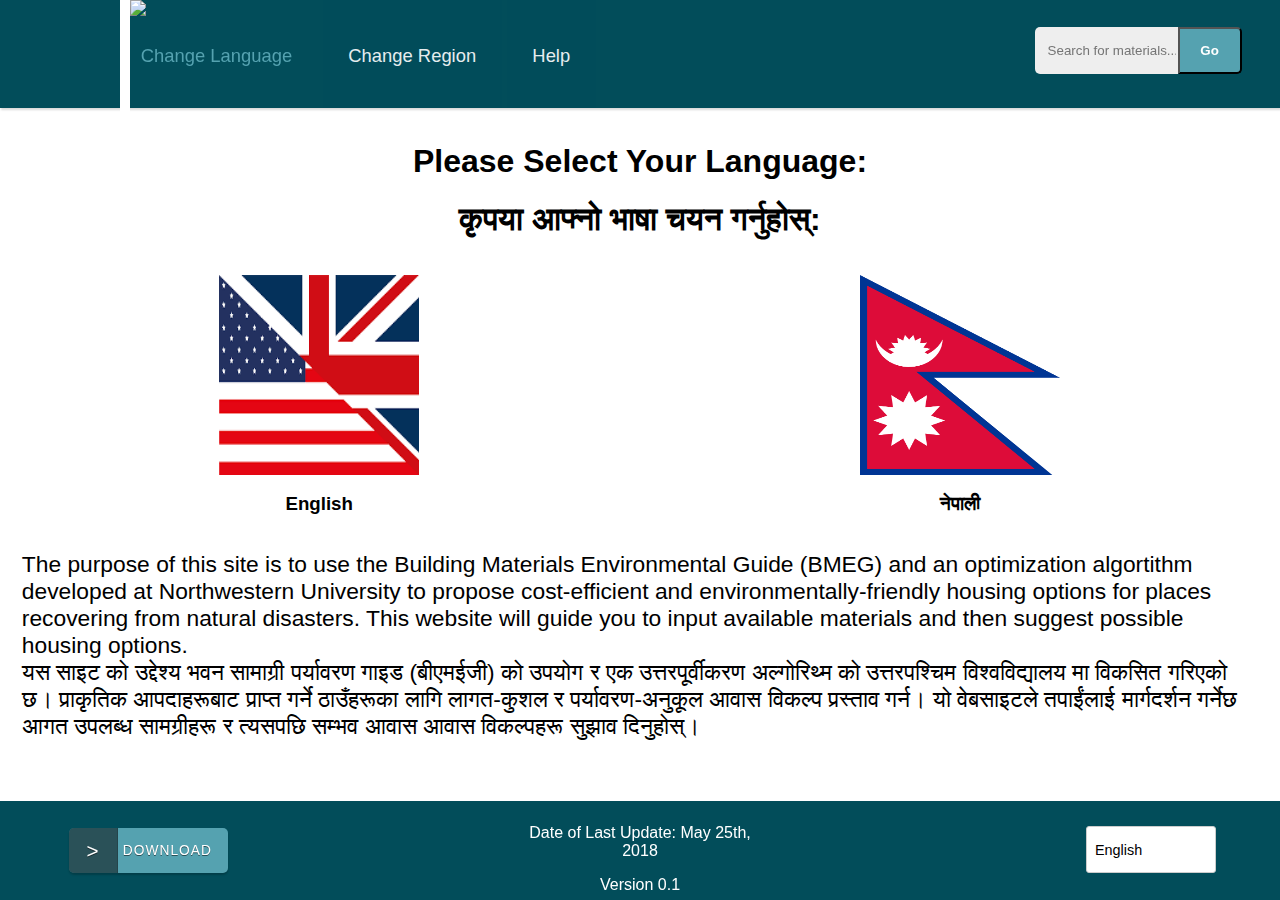
==== TestProject/index.html @ 8da364ee "more folders and fun" ====
﻿<!DOCTYPE html>
<html lang="en" xmlns="http://www.w3.org/1999/xhtml">
<!-- Required meta tags -->
<meta charset="utf-8">
<!--sets the width of the page to follow the screen-width of the device (which will vary depending on the device), part sets the initial zoom level when the page is first loaded by the browser. -->
<meta name="viewport" content="width=device-width, initial-scale=1, shrink-to-fit=no">
<head>
    <meta charset="utf-8">
    <meta http-equiv="X-UA-Compatible" content="IE=edge">
    <meta name="viewport" content="width=device-width, initial-scale=1">
    <title>Language Selection</title>
	<LINK rel=StyleSheet href="css/TextFile1.css" type="text/css"> 
    <link rel="icon" href="images/WWFlogo.png">
</head>
<style>
    h4 {
        font-weight: normal;
    }
</style>

<body>
    <!--The header is outlined here-->
    <header class="header-search">
        <div class="header-limiter">
            <img class="logoImg" src="images/logo.png" />
            <!--Tabs-->
            <nav>
                <a href="html/langselect.html" class="selected first-nav">Change Language</a>
                <a href="html/regionselect.html">Change Region</a>
                <a href="html/helppage.html">Help</a>
            </nav>
            <!--NonFunctionalSearchBAR-->
            <form id="searchthis" style="display:inline;" method="get">
                <input id="namanyay-search-box" name="q" size="40" type="text" placeholder="Search for materials..." />
                <input id="namanyay-search-btn" value="Go" type="submit" />
            </form>

        </div>
    </header>
    <!-- The two different language options are defined here-->
    <div class="section group" style="height: 28vh;">
        <div class="span_2_of_2">
            <h1>Please Select Your Language:</h1>
            <h1 style="margin-top: 10px;">कृपया आफ्नो भाषा चयन गर्नुहोस्:</h1>
        </div>
    </div>
    <div class="section group" style="height: 32vh; border: 1px solid white;">
        <div class="col span_1_of_2" style="border:1px solid white">
            <a href="regionselect.html">
                <img src="images/USAUK.png" alt="English" style="width:200px; height:200px; display: block; margin: auto;">
            </a>
            <h3 style="text-align: center;">English</h3>
        </div>
        <div class="col span_1_of_2" style="border:1px solid white">
            <a href="regionselect.html">
                <img src="images/NepalFlag.png" alt="Nepali" style="width:200px; height:200px; display: block; margin: auto;">
            </a>
            <h3 style="text-align: center;">नेपाली</h3>
        </div>
    </div>
    <!--Mission Statement-->
    <div class="section group" style="height: 20vh; padding-left: 1vw; padding-right: 1vw; padding-bottom: 12vh; border: 1px solid white;">
        <p1 style="font-size: calc(10px + 1vw);">
            The purpose of this site is to use the Building Materials Environmental Guide (BMEG) and an optimization algortithm developed at Northwestern University
            to propose cost-efficient and environmentally-friendly housing options for places recovering from natural disasters. This website will guide you to
            input available materials and then suggest possible housing options.
        </p1>
        <br>
        <p1 style="font-size: calc(10px + 1vw);">
            यस साइट को उद्देश्य भवन सामाग्री पर्यावरण गाइड (बीएमईजी) को उपयोग र एक उत्तरपूर्वीकरण अल्गोरिथ्म को उत्तरपश्चिम विश्वविद्यालय मा विकसित गरिएको छ।
            प्राकृतिक आपदाहरूबाट प्राप्त गर्ने ठाउँहरूका लागि लागत-कुशल र पर्यावरण-अनुकूल आवास विकल्प प्रस्ताव गर्न। यो वेबसाइटले तपाईंलाई मार्गदर्शन गर्नेछ
            आगत उपलब्ध सामग्रीहरू र त्यसपछि सम्भव आवास आवास विकल्पहरू सुझाव दिनुहोस्।
        </p1>
    </div>
    <!--Footer, including download button, date of last website update (manual entry), and language toggle-->
    <footer class="footer-search">
        <div class="footer-limiter">

            <div class="footer-container">
                <a href="images/gnu.png" target="_blank" class="button leftfooterbutton"><span>></span>Download</a>
            </div>
            <div class="container">
                <p>Date of Last Update: May 25th, 2018</p>
                <p>Version 0.1</p>
            </div>


            <div class="select-style">
                <select>
                    <option value="english">English</option>
                    <option value="nepali">Nepali</option>
                </select>
            </div>
        </div>
    </footer>
</body>
</html>
---- TestProject/css/TextFile1.css ----
body {
		font: normal 16px Cookie, Arial, Helvetica, sans-serif;
		background-color: white;
		overflow: auto;

	}
/*  SECTIONS  */
.section {
	clear: both;
	padding: 0px;
	margin: 0px;
	height: 57vh;
}

.buttonsection {
    height: 2vh;
}

/*  COLUMN SETUP  */
.col {
	display: block;
	float:left;
	margin: 1% 0 1% 1.6%;
}
.col:first-child { margin-left: 0; }

/*  GROUPING  */
.group:before,
.group:after { content:""; display:table; }
.group:after { clear:both;}
.group { zoom:1; /* For IE 6/7 */ }

/*  GRID OF TWO  */
.span_3_of_3 {
	width: 100%;
}

.span_2_of_3 {
	width: 65%;
	border: 2px solid #55A2B0;
	border-radius: 5px;
	margin-bottom: 1em;
	height: 95%;
}

.output_span_3_of_3 {
	width: 100%;
	border: 2px solid #55A2B0;
	border-radius: 5px;
	margin-bottom: 1em;
	min-height: 95%;
}
.span_1_of_3 {
	width: 32.5%;
	border: 2px solid #55A2B0;
	border-radius: 5px;
	height: 95%;
	margin-bottom: 1em;
	overflow: auto;
}

.span_2_of_2 {
	width: 100%;
}

.span_1_of_2{
	width: 49%;
}

/*  GO FULL WIDTH AT LESS THAN 480 PIXELS */

@media only screen and (max-width: 480px) {
	.col { 
		margin: 1% 0 1% 0%;
	}
}

@media only screen and (max-width: 480px) {
	.span_2_of_3, .span_1_of_3, .span_1_of_2, .span_2_of_2 { width: 100%; }
}

h1 {
	margin-top: 15vh;
	text-align: center;
}

h3{
	text-align: center;}

.header-search{
	background-color: #024D5A;
	box-shadow: 1px 2px 2px rgba(0, 0, 0, 0.15);
	padding: 0vh 4vw;
	height: 12vh;
	color: #ffffff;
	box-sizing: border-box;
	position: fixed;
	top: 0;
	left: 0px;
	width: 100%;
	z-index: 10;
}

.header-search .header-limiter {
	max-width: 1200px;
	text-align: center;
	margin: 0 auto;
}

/* Logo */

.header-search .header-limiter h1 {
	float: left;
	font: normal 28px Cookie, Arial, Helvetica, sans-serif;
	line-height: 40px;
	margin: 0;
}

.header-search .header-limiter h1 span {
	color: #5383d3;
}

/* The header links */

.header-search .header-limiter a {
	color: #ffffff;
	text-decoration: none;
	background-color: #024D5A;
	height: 7.7vh;
}

.header-search .header-limiter nav {
	font:18px Arial, Helvetica, sans-serif;
	line-height: 4vh;
	float: left;
	margin: 0 0 0 5vw;
	padding: 0;
	margin-top: 0vh;
}

    .header-search .header-limiter nav a {
        display: inline-block;
        padding: 0 5px;
        text-decoration: none;
        color: #ffffff;
        font-size: calc(12px + .5vw);
        font-weight: normal;
        opacity: 0.9;
        padding-top: 4.25vh;
        padding-left: 2vw;
        padding-right: 2vw;
    }



.header-search .header-limiter nav a:hover {
	opacity: 1;
}

.header-search .header-limiter nav a.selected {
	color: #55A2B0;
	pointer-events: none;
	opacity: 1;
	
}



/* Making the header responsive. */

@media all and (max-width: 600px) {

	.header-search {
		padding: 15px;
		position: relative;
	}

	.header-search .header-limiter h1 {
		float:none;
		font-size: 24px;
		line-height: 1;
	}

	.header-search .header-limiter nav {
		text-align: center;
		float: none;
		margin: 0;
	}

	.header-search .header-limiter nav a {
		font-size: calc(12px + .5vw);
	}

	.header-search .header-limiter form {
		position: absolute;
		top: 20px;
		right: 20px;
	}

	
}

.logoImg {
		position: absolute;
		top: 0vh;
		left: 120px;
        height: 16vh;
		min-width: 100px;
		border-left: 10px solid white;

	}

.footer-search{
	background-color: #024D5A;
	box-shadow: 1px 2px 2px rgba(0, 0, 0, 0.15);
	padding: 0.75vh 4vw;
	height: 16vh;
	color: #ffffff;
	box-sizing: border-box;
	position: fixed;
	left: 0px;
	width: 100%;
	z-index: 10;
}

.footer-search .footer-limiter {
	max-width: 1200px;
	text-align: center;
	margin: 0 auto;
}


.footer-search {
	position: fixed;
	top: 89vh;
	height: 11vh;
}

#namanyay-search-btn {
	background:#55A2B0;
	color:white;
	font: 'trebuchet ms', trebuchet;
	padding-left: 1.5vw;
    padding-right: 1.5vw;
	border-radius:0 5px 5px 0;
	-moz-border-radius:0 5px 5px 0;
	-webkit-border-radius:0 5px 5px 0;
	-o-border-radius:0 5px 5px 0;
	font-weight:bold;
	position: absolute;
	top: 3vh;
	right: 3vw;
	height: 5.2vh;
}
 
#namanyay-search-box {
	background: #eee;
    padding-left: 1vw;
	 border-radius:5px 0 0 5px;
	-moz-border-radius:5px 0 0 5px;
	-webkit-border-radius:5px 0 0 5px;
	-o-border-radius:5px 0 0 5px;
	width:10vw;
    border: none;
	position: absolute;
	top: 3vh;
	right: 8vw;
	height: 5vh;
}

 .select-style {
    padding: 0;
    margin: 0;
    border: 1px solid #ccc;
    width: 10vw;
	min-width: 90px;
    border-radius: 3px;
    overflow: hidden;
    background-color: #fff;
	height: 5vh;
	float: right;
	position: fixed;
	right: 5vw;
	bottom: 3vh;

}

    .select-style select {
        padding: 5px 8px;
        width: 130%;
        border: none;
        box-shadow: none;
        background-color: transparent;
        background-image: none;
        -webkit-appearance: none;
        -moz-appearance: none;
        appearance: none;
        height: 100%;
        font-size: calc(8px + .5vw);
    }

.select-style select:focus {
    outline: none;
}


.container { width: 20vw; height: 6vh; text-align: center; margin: auto; margin-top: 0vh; margin-bottom: 1vh;}
.footer-container {
    width: 10vw;
    height: 5vh;
    text-align: center;
    position: fixed;
    left: 5vw;
    bottom: 3vh;
}
	.smallcontainer { width: 8%; text-align: center; font-size: 12px; margin: auto}
	.clearcontainer {width: 30%;}
	.addcontainer {margin: 0;}
	.copyright { margin-top: 50px; font-size: 12px; text-transform: uppercase; }
	.copyright a { text-decoration: none; padding: 5px;background: #c0392b; color: #FFFFFF; }
	.copyright a:hover { background: transparent; color: #c0392b; }

.button {
    font-size: calc(8px + .5vw);
    margin-top: 0;
    display: inline-block;
    height: 5vh;
    line-height: 6vh;
    padding-right: 1.5vw;
    padding-left: 5vw;
    position: relative;
    background-color: #55A2B0;
    color: rgb(255,255,255);
    text-decoration: none;
    text-transform: uppercase;
    letter-spacing: 1px;
    margin-bottom: 0;
    height: 100%;
    border-radius: 5px;
    -moz-border-radius: 5px;
    -webkit-border-radius: 5px;
    text-shadow: 0px 1px 0px rgba(0,0,0,0.5);
    -ms-filter: "progid:DXImageTransform.Microsoft.dropshadow(OffX=0,OffY=1,Color=#ff123852,Positive=true)";
    zoom: 1;
    filter: progid:DXImageTransform.Microsoft.dropshadow(OffX=0,OffY=1,Color=#ff123852,Positive=true);
    -moz-box-shadow: 0px 2px 2px rgba(0,0,0,0.2);
    -webkit-box-shadow: 0px 2px 2px rgba(0,0,0,0.2);
    box-shadow: 0px 2px 2px rgba(0,0,0,0.2);
    -ms-filter: "progid:DXImageTransform.Microsoft.dropshadow(OffX=0,OffY=2,Color=#33000000,Positive=true)";
    filter: progid:DXImageTransform.Microsoft.dropshadow(OffX=0,OffY=2,Color=#33000000,Positive=true);
}

.leftfooterbutton {
    line-height: 5vh;
	width: 3vw;
	left: 4%;
	bottom: 1%;
	min-width: 80px;
    font-size: calc(8px + 0.45vw);
    padding-left: 4.2vw;
	padding-right: 2vw;
}


.smallbutton{
  font-size: calc(6px + 0.45vw);
  margin-top: .75vh;
  height: 4vh;
  line-height: 4vh;
  padding-right: .5vw;
  padding-left: 3vw;
  letter-spacing: 1px;
  margin-bottom: .15vh;

}

.addbutton {
    margin-left: 0.75vw;
}


.button span {
  position: absolute;
  height: 100%;
  left: 0;
  width: 4vw;
  background-color:rgba(0,0,0,0.5);
  font-size: 1.5em;
  
  -webkit-border-top-left-radius: 5px;
-webkit-border-bottom-left-radius: 5px;
-moz-border-radius-topleft: 5px;
-moz-border-radius-bottomleft: 5px;
border-top-left-radius: 5px;
border-bottom-left-radius: 5px;
border-right: 1px solid  rgba(0,0,0,0.15);
}

.leftfooterbutton span {
    height: 100%;
	width: 30%;
}

.smallbutton span {
	padding-top: -10px;
	height: 100%;
	width: 30%;
}

.addbutton span {
	width: 40%;
	max-width: 40%;
    line-height: 4vh;
}
.button:hover span, .button.active span {
  background-color:rgb(0,102,26);
  border-right: 1px solid  rgba(0,0,0,0.3);
}

.button:active {
  -moz-box-shadow:0px 1px 0px rgba(255,255,255,0.5);
-webkit-box-shadow:0px 1px 0px rgba(255,255,255,0.5);
box-shadow:0px 1px 0px rgba(255,255,255,0.5);
-ms-filter:"progid:DXImageTransform.Microsoft.dropshadow(OffX=0,OffY=1,Color=#ccffffff,Positive=true)";
filter:progid:DXImageTransform.Microsoft.dropshadow(OffX=0,OffY=1,Color=#ccffffff,Positive=true);
}

#placeholderText {
	text-align: center;
	}

#PrevInfoTable {
	width:90%; 
	text-align: left;
	margin-left: 5%;
	margin-bottom: 2.5%;
    text-align: center;
}

#PrevInfoTable td, th {
	border: none;
}


.tablink {
		background-color: white;
		float: left;
		border: none;
		outline: none;
		cursor: pointer;
		padding: 14px 16px;
		font-size: 16px;
		width: 25%;
		height: 60px;
		border-bottom: 2px solid #55A2B0;
		border-left: 2px solid #55A2B0;
	}

	.output_span_3_of_3  .tablink {
		width: 33.33%;
	}

	/* Change background color of buttons on hover */
	.tablink:hover {
		background-color: #55A2B0;
	}

	.tablink:first-child {border-left: none;}

	.tabcontent {
		color: black;
		text-align: center;
        padding-top:5vh;
      
	}

    #tbl {
        margin-left: 0.5vw;
        margin-right: 0.5vw;
    }

	#tbl td, th {
		border: none;
	}

  

    #tableWrapper{
        height: 30vh;
        overflow: auto;
    }

    input {
        width: 5vw;
        margin: 0;
    }

	.OutputTable{
	width: 90%;
	margin-left: 5%;
	font-size: 1.1em;
	border: 1px solid black;
	border-collapse: collapse;
	margin-bottom: 1.5%;
	height: 50%;
}

.OutputTable td{
	text-align: left;
}

.OutputTable th, td {
	border: 1px solid black;
	border-collapse: collapse;
	padding: .5em;
}

.bigheader{
	font-size: 1.3em;
	background-color: rgba(2,77,90, 0.3)
}

.mediumheader{
	font-size: 1.2em;
}
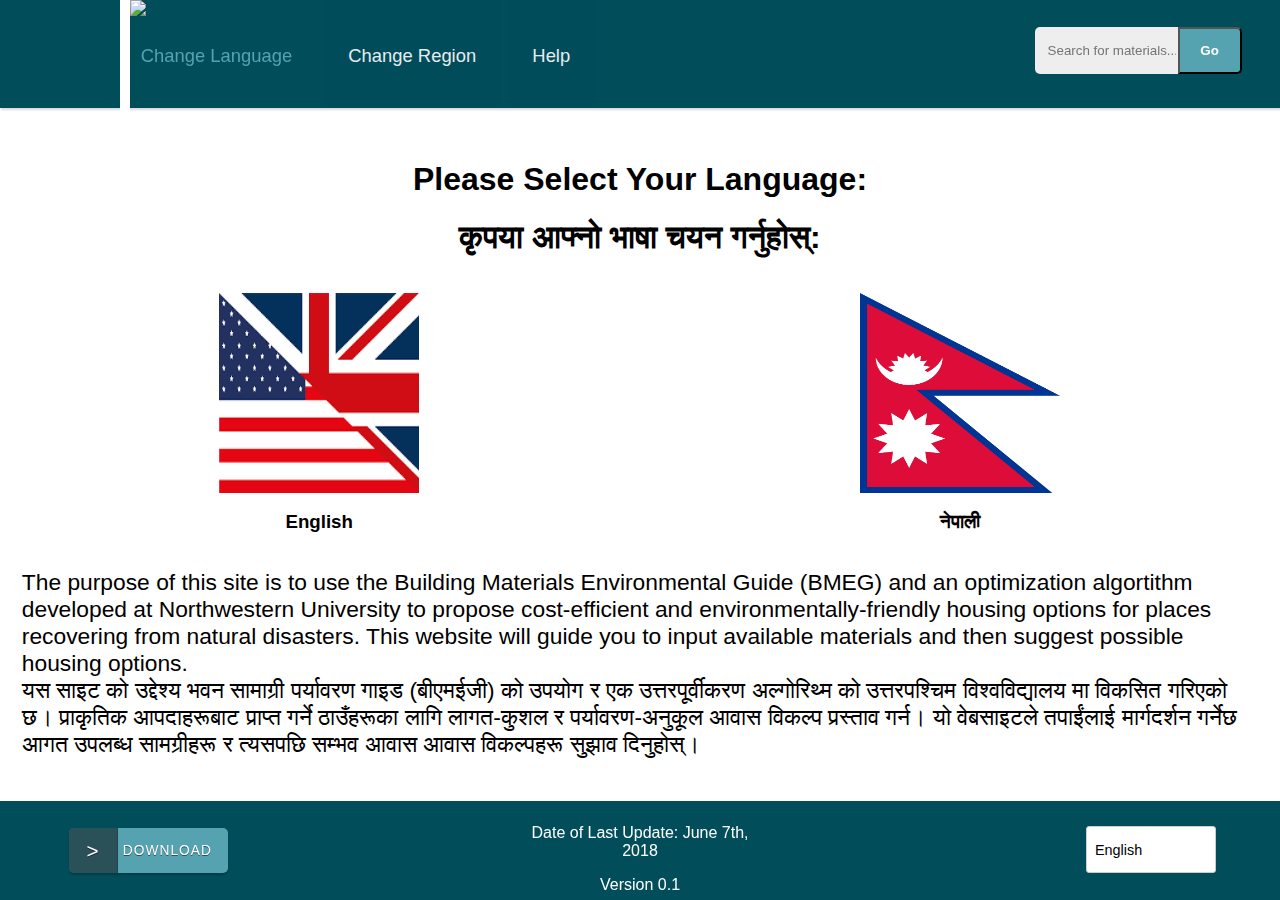
==== commit 48b73376: "Merge branch 'master' of https://github.com/ThomasBarnett/Material-Selection-Website" ====
--- a/TestProject/index.html
+++ b/TestProject/index.html
@@ -8,8 +8,13 @@
     <meta charset="utf-8">
     <meta http-equiv="X-UA-Compatible" content="IE=edge">
     <meta name="viewport" content="width=device-width, initial-scale=1">
+<<<<<<< HEAD:TestProject/langselect.html
+    <title>MEOW | Language Selection</title>
+	<LINK rel=StyleSheet href="TextFile1.css" type="text/css"> 
+=======
     <title>Language Selection</title>
 	<LINK rel=StyleSheet href="css/TextFile1.css" type="text/css"> 
+>>>>>>> 22a6f6bc3776c41df8936f532443070502820f11:TestProject/index.html
     <link rel="icon" href="images/WWFlogo.png">
 </head>
 <style>
@@ -80,7 +85,7 @@
                 <a href="images/gnu.png" target="_blank" class="button leftfooterbutton"><span>></span>Download</a>
             </div>
             <div class="container">
-                <p>Date of Last Update: May 25th, 2018</p>
+                <p>Date of Last Update: June 7th, 2018</p>
                 <p>Version 0.1</p>
             </div>
 
--- a/TestProject/TextFile1.css
+++ b/TestProject/TextFile1.css
@@ -0,0 +1,525 @@
+body {
+		font: normal 16px Cookie, Arial, Helvetica, sans-serif;
+		background-color: white;
+		overflow: auto;
+
+	}
+/*  SECTIONS  */
+.section {
+	clear: both;
+	padding: 0px;
+	margin: 0px;
+	height: 57vh;
+}
+
+.buttonsection {
+    height: 2vh;
+}
+
+/*  COLUMN SETUP  */
+.col {
+	display: block;
+	float:left;
+	margin: 1% 0 1% 1.6%;
+}
+.col:first-child { margin-left: 0; }
+
+/*  GROUPING  */
+.group:before,
+.group:after { content:""; display:table; }
+.group:after { clear:both;}
+.group { zoom:1; /* For IE 6/7 */ }
+
+/*  GRID OF TWO  */
+.span_3_of_3 {
+	width: 100%;
+}
+
+.span_2_of_3 {
+	width: 65%;
+	border: 2px solid #55A2B0;
+	border-radius: 5px;
+	margin-bottom: 1em;
+	height: 95%;
+}
+
+.output_span_3_of_3 {
+	width: 100%;
+	border: 2px solid #55A2B0;
+	border-radius: 5px;
+	margin-bottom: 1em;
+	min-height: 95%;
+}
+.span_1_of_3 {
+	width: 32.5%;
+	border: 2px solid #55A2B0;
+	border-radius: 5px;
+	height: 95%;
+	margin-bottom: 1em;
+	overflow: auto;
+}
+
+.span_2_of_2 {
+	width: 100%;
+}
+
+.span_1_of_2{
+	width: 49%;
+}
+
+/*  GO FULL WIDTH AT LESS THAN 480 PIXELS */
+
+@media only screen and (max-width: 480px) {
+	.col { 
+		margin: 1% 0 1% 0%;
+	}
+}
+
+@media only screen and (max-width: 480px) {
+	.span_2_of_3, .span_1_of_3, .span_1_of_2, .span_2_of_2 { width: 100%; }
+}
+
+h1 {
+	margin-top: 15vh;
+	text-align: center;
+}
+
+h3{
+	text-align: center;}
+
+.header-search{
+	background-color: #024D5A;
+	box-shadow: 1px 2px 2px rgba(0, 0, 0, 0.15);
+	padding: 0vh 4vw;
+	height: 12vh;
+	color: #ffffff;
+	box-sizing: border-box;
+	position: fixed;
+	top: 0;
+	left: 0px;
+	width: 100%;
+	z-index: 10;
+}
+
+.header-search .header-limiter {
+	max-width: 1200px;
+	text-align: center;
+	margin: 0 auto;
+}
+
+/* Logo */
+
+.header-search .header-limiter h1 {
+	float: left;
+	font: normal 28px Cookie, Arial, Helvetica, sans-serif;
+	line-height: 40px;
+	margin: 0;
+}
+
+.header-search .header-limiter h1 span {
+	color: #5383d3;
+}
+
+/* The header links */
+
+.header-search .header-limiter a {
+	color: #ffffff;
+	text-decoration: none;
+	background-color: #024D5A;
+	height: 7.7vh;
+}
+
+.header-search .header-limiter nav {
+	font:18px Arial, Helvetica, sans-serif;
+	line-height: 4vh;
+	float: left;
+	margin: 0 0 0 5vw;
+	padding: 0;
+	margin-top: 0vh;
+}
+
+    .header-search .header-limiter nav a {
+        display: inline-block;
+        padding: 0 5px;
+        text-decoration: none;
+        color: #ffffff;
+        font-size: calc(12px + .5vw);
+        font-weight: normal;
+        opacity: 0.9;
+        padding-top: 4.25vh;
+        padding-left: 2vw;
+        padding-right: 2vw;
+    }
+
+
+
+.header-search .header-limiter nav a:hover {
+	opacity: 1;
+}
+
+.header-search .header-limiter nav a.selected {
+	color: #55A2B0;
+	pointer-events: none;
+	opacity: 1;
+	
+}
+
+
+
+/* Making the header responsive. */
+
+@media all and (max-width: 600px) {
+
+	.header-search {
+		padding: 15px;
+		position: relative;
+	}
+
+	.header-search .header-limiter h1 {
+		float:none;
+		font-size: 24px;
+		line-height: 1;
+	}
+
+	.header-search .header-limiter nav {
+		text-align: center;
+		float: none;
+		margin: 0;
+	}
+
+	.header-search .header-limiter nav a {
+		font-size: calc(12px + .5vw);
+	}
+
+	.header-search .header-limiter form {
+		position: absolute;
+		top: 20px;
+		right: 20px;
+	}
+
+	
+}
+
+.logoImg {
+		position: absolute;
+		top: 0vh;
+		left: 120px;
+        height: 16vh;
+		min-width: 100px;
+		border-left: 10px solid white;
+
+	}
+
+.footer-search{
+	background-color: #024D5A;
+	box-shadow: 1px 2px 2px rgba(0, 0, 0, 0.15);
+	padding: 0.75vh 4vw;
+	height: 16vh;
+	color: #ffffff;
+	box-sizing: border-box;
+	position: fixed;
+	left: 0px;
+	width: 100%;
+	z-index: 10;
+}
+
+.footer-search .footer-limiter {
+	max-width: 1200px;
+	text-align: center;
+	margin: 0 auto;
+}
+
+
+.footer-search {
+	position: fixed;
+	top: 89vh;
+	height: 11vh;
+}
+
+#namanyay-search-btn {
+	background:#55A2B0;
+	color:white;
+	font: 'trebuchet ms', trebuchet;
+	padding-left: 1.5vw;
+    padding-right: 1.5vw;
+	border-radius:0 5px 5px 0;
+	-moz-border-radius:0 5px 5px 0;
+	-webkit-border-radius:0 5px 5px 0;
+	-o-border-radius:0 5px 5px 0;
+	font-weight:bold;
+	position: absolute;
+	top: 3vh;
+	right: 3vw;
+	height: 5.2vh;
+}
+ 
+#namanyay-search-box {
+	background: #eee;
+    padding-left: 1vw;
+	 border-radius:5px 0 0 5px;
+	-moz-border-radius:5px 0 0 5px;
+	-webkit-border-radius:5px 0 0 5px;
+	-o-border-radius:5px 0 0 5px;
+	width:10vw;
+    border: none;
+	position: absolute;
+	top: 3vh;
+	right: 8vw;
+	height: 5vh;
+}
+
+ .select-style {
+    padding: 0;
+    margin: 0;
+    border: 1px solid #ccc;
+    width: 10vw;
+	min-width: 90px;
+    border-radius: 3px;
+    overflow: hidden;
+    background-color: #fff;
+	height: 5vh;
+	float: right;
+	position: fixed;
+	right: 5vw;
+	bottom: 3vh;
+
+}
+
+    .select-style select {
+        padding: 5px 8px;
+        width: 130%;
+        border: none;
+        box-shadow: none;
+        background-color: transparent;
+        background-image: none;
+        -webkit-appearance: none;
+        -moz-appearance: none;
+        appearance: none;
+        height: 100%;
+        font-size: calc(8px + .5vw);
+    }
+
+.select-style select:focus {
+    outline: none;
+}
+
+
+.container { width: 20vw; height: 6vh; text-align: center; margin: auto; margin-top: 0vh; margin-bottom: 1vh;}
+.footer-container {
+    width: 10vw;
+    height: 5vh;
+    text-align: center;
+    position: fixed;
+    left: 5vw;
+    bottom: 3vh;
+}
+	.smallcontainer { width: 8%; text-align: center; font-size: 12px; margin: auto}
+	.clearcontainer {width: 30%;}
+	.addcontainer {margin: 0;}
+	.copyright { margin-top: 50px; font-size: 12px; text-transform: uppercase; }
+	.copyright a { text-decoration: none; padding: 5px;background: #c0392b; color: #FFFFFF; }
+	.copyright a:hover { background: transparent; color: #c0392b; }
+
+.button {
+    font-size: calc(8px + .5vw);
+    margin-top: 0;
+    display: inline-block;
+    height: 5vh;
+    line-height: 6vh;
+    padding-right: 1.5vw;
+    padding-left: 5vw;
+    position: relative;
+    background-color: #55A2B0;
+    color: rgb(255,255,255);
+    text-decoration: none;
+    text-transform: uppercase;
+    letter-spacing: 1px;
+    margin-bottom: 0;
+    height: 100%;
+    border-radius: 5px;
+    -moz-border-radius: 5px;
+    -webkit-border-radius: 5px;
+    text-shadow: 0px 1px 0px rgba(0,0,0,0.5);
+    -ms-filter: "progid:DXImageTransform.Microsoft.dropshadow(OffX=0,OffY=1,Color=#ff123852,Positive=true)";
+    zoom: 1;
+    filter: progid:DXImageTransform.Microsoft.dropshadow(OffX=0,OffY=1,Color=#ff123852,Positive=true);
+    -moz-box-shadow: 0px 2px 2px rgba(0,0,0,0.2);
+    -webkit-box-shadow: 0px 2px 2px rgba(0,0,0,0.2);
+    box-shadow: 0px 2px 2px rgba(0,0,0,0.2);
+    -ms-filter: "progid:DXImageTransform.Microsoft.dropshadow(OffX=0,OffY=2,Color=#33000000,Positive=true)";
+    filter: progid:DXImageTransform.Microsoft.dropshadow(OffX=0,OffY=2,Color=#33000000,Positive=true);
+}
+
+.leftfooterbutton {
+    line-height: 5vh;
+	width: 3vw;
+	left: 4%;
+	bottom: 1%;
+	min-width: 80px;
+    font-size: calc(8px + 0.45vw);
+    padding-left: 4.2vw;
+	padding-right: 2vw;
+}
+
+
+.smallbutton{
+  font-size: calc(6px + 0.45vw);
+  margin-top: .75vh;
+  height: 4vh;
+  line-height: 4vh;
+  padding-right: .5vw;
+  padding-left: 3vw;
+  letter-spacing: 1px;
+  margin-bottom: .15vh;
+
+}
+
+.addbutton {
+    margin-left: 0.75vw;
+}
+
+
+.button span {
+  position: absolute;
+  height: 100%;
+  left: 0;
+  width: 4vw;
+  background-color:rgba(0,0,0,0.5);
+  font-size: 1.5em;
+  
+  -webkit-border-top-left-radius: 5px;
+-webkit-border-bottom-left-radius: 5px;
+-moz-border-radius-topleft: 5px;
+-moz-border-radius-bottomleft: 5px;
+border-top-left-radius: 5px;
+border-bottom-left-radius: 5px;
+border-right: 1px solid  rgba(0,0,0,0.15);
+}
+
+.leftfooterbutton span {
+    height: 100%;
+	width: 30%;
+}
+
+.smallbutton span {
+	padding-top: -10px;
+	height: 100%;
+	width: 30%;
+}
+
+.addbutton span {
+	width: 40%;
+	max-width: 40%;
+    line-height: 4vh;
+}
+.button:hover span, .button.active span {
+  background-color:rgb(0,102,26);
+  border-right: 1px solid  rgba(0,0,0,0.3);
+}
+
+.button:active {
+  -moz-box-shadow:0px 1px 0px rgba(255,255,255,0.5);
+-webkit-box-shadow:0px 1px 0px rgba(255,255,255,0.5);
+box-shadow:0px 1px 0px rgba(255,255,255,0.5);
+-ms-filter:"progid:DXImageTransform.Microsoft.dropshadow(OffX=0,OffY=1,Color=#ccffffff,Positive=true)";
+filter:progid:DXImageTransform.Microsoft.dropshadow(OffX=0,OffY=1,Color=#ccffffff,Positive=true);
+}
+
+#placeholderText {
+	text-align: center;
+	}
+
+#PrevInfoTable {
+	width:90%; 
+	text-align: left;
+	margin-left: 5%;
+	margin-bottom: 2.5%;
+    text-align: center;
+}
+
+#PrevInfoTable td, th {
+	border: none;
+}
+
+
+.tablink {
+		background-color: white;
+		float: left;
+		border: none;
+		outline: none;
+		cursor: pointer;
+		padding: 14px 16px;
+		font-size: 16px;
+		width: 25%;
+		height: 60px;
+		border-bottom: 2px solid #55A2B0;
+		border-left: 2px solid #55A2B0;
+	}
+
+	.output_span_3_of_3  .tablink {
+		width: 33.33%;
+	}
+
+	/* Change background color of buttons on hover */
+	.tablink:hover {
+		background-color: #55A2B0;
+	}
+
+	.tablink:first-child {border-left: none;}
+
+	.tabcontent {
+		color: black;
+		text-align: center;
+        padding-top:5vh;
+      
+	}
+
+    #tbl {
+        margin-left: 0.5vw;
+        margin-right: 0.5vw;
+    }
+
+	#tbl td, th {
+		border: none;
+	}
+
+  
+
+    #tableWrapper{
+        height: 30vh;
+        overflow: auto;
+    }
+
+    input {
+        width: 5vw;
+        margin: 0;
+    }
+
+	.OutputTable{
+	width: 90%;
+	margin-left: 5%;
+	font-size: 1.1em;
+	border: 1px solid black;
+	border-collapse: collapse;
+	margin-bottom: 1.5%;
+	height: 50%;
+}
+
+.OutputTable td{
+	text-align: left;
+}
+
+.OutputTable th, td {
+	border: 1px solid black;
+	border-collapse: collapse;
+	padding: .5em;
+}
+
+.bigheader{
+	font-size: 1.3em;
+	background-color: rgba(2,77,90, 0.3)
+}
+
+.mediumheader{
+	font-size: 1.2em;
+}
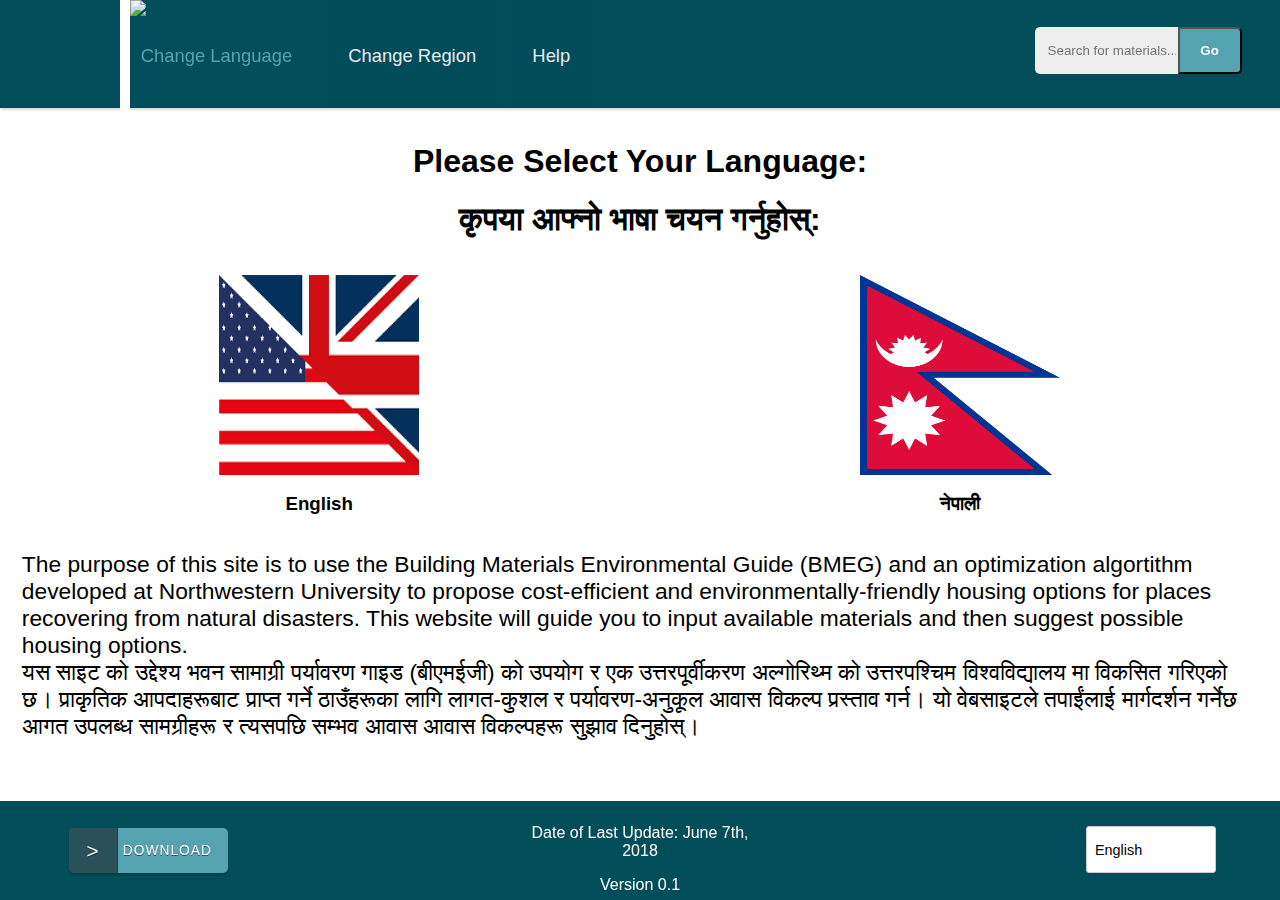
==== commit d8984210: "updating links from renaming" ====
--- a/TestProject/index.html
+++ b/TestProject/index.html
@@ -8,13 +8,10 @@
     <meta charset="utf-8">
     <meta http-equiv="X-UA-Compatible" content="IE=edge">
     <meta name="viewport" content="width=device-width, initial-scale=1">
-<<<<<<< HEAD:TestProject/langselect.html
     <title>MEOW | Language Selection</title>
 	<LINK rel=StyleSheet href="TextFile1.css" type="text/css"> 
-=======
     <title>Language Selection</title>
 	<LINK rel=StyleSheet href="css/TextFile1.css" type="text/css"> 
->>>>>>> 22a6f6bc3776c41df8936f532443070502820f11:TestProject/index.html
     <link rel="icon" href="images/WWFlogo.png">
 </head>
 <style>
@@ -51,13 +48,13 @@
     </div>
     <div class="section group" style="height: 32vh; border: 1px solid white;">
         <div class="col span_1_of_2" style="border:1px solid white">
-            <a href="regionselect.html">
+            <a href="html/regionselect.html">
                 <img src="images/USAUK.png" alt="English" style="width:200px; height:200px; display: block; margin: auto;">
             </a>
             <h3 style="text-align: center;">English</h3>
         </div>
         <div class="col span_1_of_2" style="border:1px solid white">
-            <a href="regionselect.html">
+            <a href="html/regionselect.html">
                 <img src="images/NepalFlag.png" alt="Nepali" style="width:200px; height:200px; display: block; margin: auto;">
             </a>
             <h3 style="text-align: center;">नेपाली</h3>
